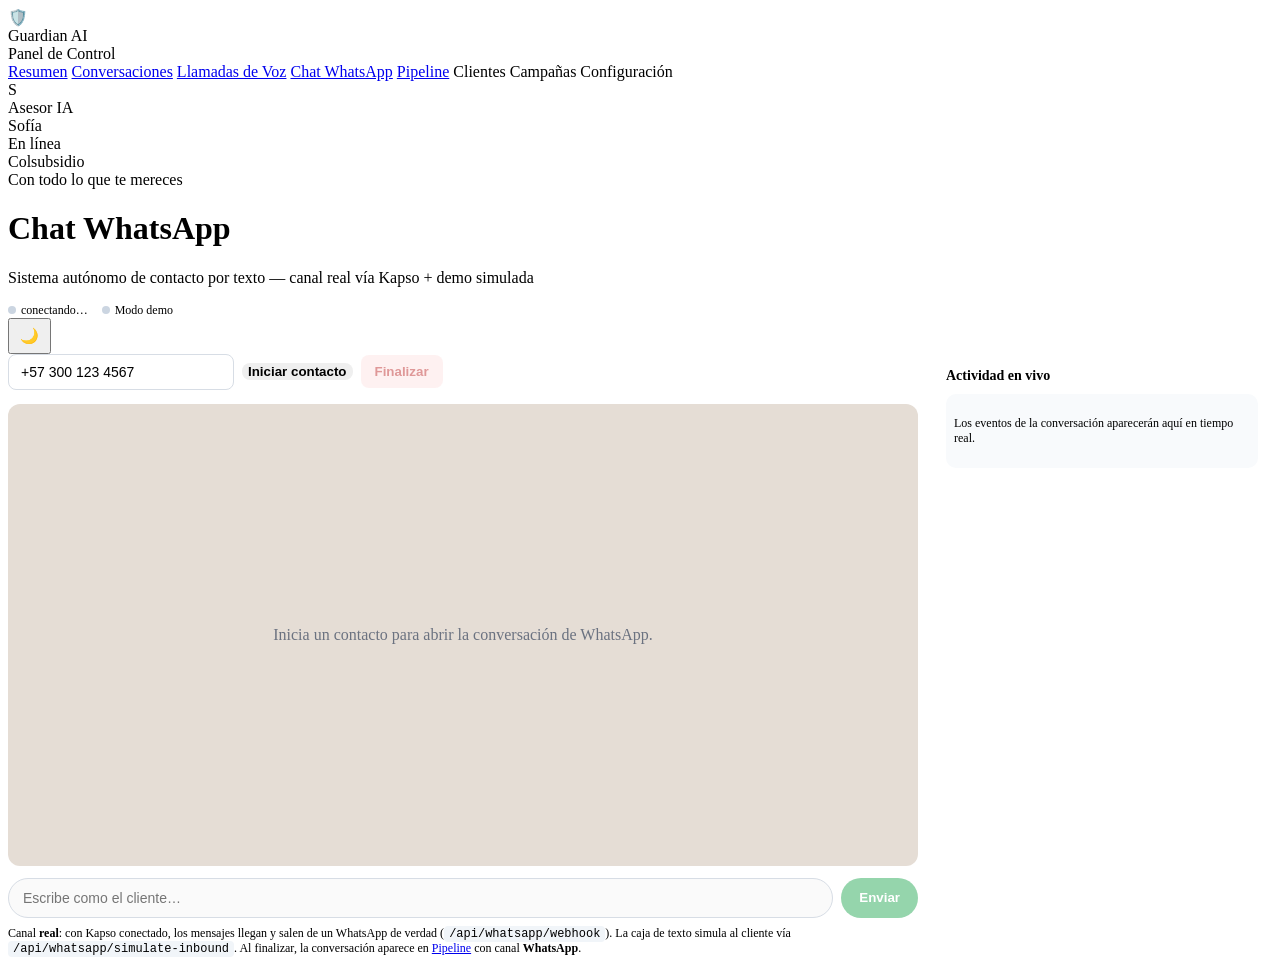
==== guardian-ai/frontend/chat.html @ 985dcc9f "feat(whatsapp): canal WhatsApp via Kapso alrededor de la Colsubsidio Protege API El canal WhatsApp p" ====
<!doctype html>
<html lang="es">
<head>
  <meta charset="utf-8" />
  <meta name="viewport" content="width=device-width, initial-scale=1" />
  <title>Guardian AI · Chat WhatsApp</title>
  <link rel="stylesheet" href="/pipeline.css" />
  <style>
    /* --- chat-specific (reusa el shell/sidebar de pipeline.css) --- */
    :root {
      --wa-thread: #e5ddd5; --wa-bubble-agent: #d9fdd3; --wa-bubble-user: #fff;
      --wa-txt: #111b21; --wa-who: #0f766e; --wa-time: #667781;
      --ev-bg: #f8fafc; --ev-line: #eef2f7;
    }
    body.dark {
      --bg: #0b1220; --card: #111c2e; --line: #22324a; --txt: #e2e8f0; --muted: #8b9bb4;
      --blue: #3b82f6; --blue-soft: #16283f;
      --wa-thread: #0b141a; --wa-bubble-agent: #005c4b; --wa-bubble-user: #1f2c34;
      --wa-txt: #e9edef; --wa-who: #53bdeb; --wa-time: #8696a0;
      --ev-bg: #0e1727; --ev-line: #1c2c42;
    }
    body.dark .sidebar { background: var(--card); }
    body.dark .nav-item { color: #a8b8cc; }
    body.dark .nav-item:hover { background: #18263c; }
    body.dark .nav-item.active { background: var(--blue-soft); color: var(--blue); }
    body.dark .chip, body.dark .btn-ghost { background: var(--card); color: #a8b8cc; }
    body.dark .cols-name { color: #7aa2f7; }
    body.dark input { background: #0e1727; color: var(--txt); border-color: var(--line) !important; }
    body.dark .wa-hint code { background: #18263c; }
    body.dark .btn-danger { background: #3f1d1d; color: #f87171; }

    .wa-grid { display: grid; grid-template-columns: minmax(0,1fr) 340px; gap: 14px; align-items: start; }
    @media (max-width: 980px) { .wa-grid { grid-template-columns: 1fr; } }

    .wa-setup { display: flex; gap: 8px; flex-wrap: wrap; align-items: center; margin-bottom: 14px; }
    .wa-setup input { padding: 9px 12px; border: 1px solid #d7dde5; border-radius: 8px; font-size: 14px; min-width: 200px; }
    .wa-status { font-size: 12px; color: var(--muted); display: flex; gap: 14px; align-items: center; }
    .wa-status .dot { display: inline-block; width: 8px; height: 8px; border-radius: 50%; background: #cbd5e1; margin-right: 5px; }
    .wa-status .dot.on { background: var(--green); }
    .wa-status .dot.pulse { animation: pulse 1.6s infinite; }
    @keyframes pulse { 0%,100% { box-shadow: 0 0 0 0 rgba(34,197,94,.5);} 50% { box-shadow: 0 0 0 6px rgba(34,197,94,0);} }

    .wa-thread {
      background: var(--wa-thread); border-radius: 12px; padding: 16px; min-height: 430px;
      max-height: 62vh; overflow-y: auto; display: flex; flex-direction: column; gap: 8px;
      transition: background .25s;
    }
    .wa-thread.empty { align-items: center; justify-content: center; color: #6b7280; }
    .bubble { max-width: 78%; padding: 8px 11px; border-radius: 10px; font-size: 14px; line-height: 1.35;
      box-shadow: 0 1px 1px rgba(0,0,0,.12); position: relative; white-space: pre-wrap; word-wrap: break-word;
      color: var(--wa-txt); animation: pop .18s ease-out; }
    @keyframes pop { from { transform: scale(.96); opacity: 0; } }
    .bubble .t { display: block; font-size: 10px; color: var(--wa-time); text-align: right; margin-top: 3px; }
    .bubble.agent { align-self: flex-end; background: var(--wa-bubble-agent); }
    .bubble.user  { align-self: flex-start; background: var(--wa-bubble-user); }
    .bubble .who { font-size: 10px; font-weight: 700; color: var(--wa-who); display: block; margin-bottom: 2px; }
    .bubble.user .who { color: var(--muted); }
    .bubble.typing { display: flex; gap: 4px; align-items: center; padding: 12px 14px; }
    .bubble.typing span { width: 7px; height: 7px; border-radius: 50%; background: var(--wa-time); animation: blink 1.2s infinite; }
    .bubble.typing span:nth-child(2) { animation-delay: .2s } .bubble.typing span:nth-child(3) { animation-delay: .4s }
    @keyframes blink { 0%,80%,100% { opacity: .25 } 40% { opacity: 1 } }

    .wa-compose { display: flex; gap: 8px; margin-top: 12px; }
    .wa-compose input { flex: 1; padding: 11px 14px; border: 1px solid #d7dde5; border-radius: 22px; font-size: 14px; }
    .wa-compose button, .wa-setup button { border: none; cursor: pointer; border-radius: 8px; font-weight: 600; }
    .wa-compose button { border-radius: 22px; padding: 0 18px; background: #16a34a; color: #fff; }
    .wa-compose button:disabled, .wa-setup button:disabled { opacity: .45; cursor: default; }
    .wa-hint { font-size: 12px; color: var(--muted); margin-top: 8px; }
    .wa-hint code { background: #f1f5f9; padding: 1px 5px; border-radius: 4px; }
    .btn-danger { background: #fee2e2; color: #b91c1c; padding: 9px 14px; }
    .btn-theme { font-size: 15px; padding: 7px 10px; }

    /* --- panel de eventos en vivo --- */
    .ev-card { background: var(--card); border: 1px solid var(--line); border-radius: 13px; padding: 14px; }
    .ev-head { display: flex; justify-content: space-between; align-items: center; margin-bottom: 10px; }
    .ev-title { font-size: 14px; font-weight: 600; }
    .ev-live { font-size: 10px; color: var(--green); font-weight: 700; letter-spacing: .06em; }
    .ev-live::before { content: "●"; margin-right: 4px; animation: blink 1.6s infinite; }
    .ev-feed { background: var(--ev-bg); border-radius: 10px; padding: 8px; max-height: 56vh; overflow-y: auto;
      display: flex; flex-direction: column; gap: 2px; font-size: 12px; transition: background .25s; }
    .ev-feed.empty { color: var(--muted); align-items: center; padding: 22px 8px; }
    .ev-item { display: flex; gap: 8px; padding: 6px 8px; border-radius: 8px; border-bottom: 1px solid var(--ev-line);
      animation: slidein .2s ease-out; align-items: baseline; }
    .ev-item:last-child { border-bottom: 0; }
    @keyframes slidein { from { transform: translateY(-6px); opacity: 0; } }
    .ev-icon { flex: 0 0 18px; text-align: center; }
    .ev-body { min-width: 0; }
    .ev-label { font-weight: 600; }
    .ev-detail { color: var(--muted); word-break: break-word; }
    .ev-time { margin-left: auto; color: var(--muted); font-size: 10px; flex: 0 0 auto; }
    .ev-c-green .ev-label { color: #16a34a; } .ev-c-blue .ev-label { color: var(--blue); }
    .ev-c-amber .ev-label { color: var(--amber); } .ev-c-purple .ev-label { color: var(--purple); }
    .ev-c-red .ev-label { color: var(--red); } .ev-c-muted .ev-label { color: var(--muted); font-weight: 500; }
  </style>
</head>
<body>
<div class="shell">
  <aside class="sidebar">
    <div class="brand">
      <div class="brand-mark">🛡️</div>
      <div>
        <div class="brand-name">Guardian AI</div>
        <div class="brand-sub">Panel de Control</div>
      </div>
    </div>
    <nav class="nav">
      <a class="nav-item" href="/">Resumen</a>
      <a class="nav-item" href="/">Conversaciones</a>
      <a class="nav-item" href="/">Llamadas de Voz</a>
      <a class="nav-item active" href="/chat">Chat WhatsApp</a>
      <a class="nav-item" href="/pipeline">Pipeline</a>
      <a class="nav-item" data-soon>Clientes</a>
      <a class="nav-item" data-soon>Campañas</a>
      <a class="nav-item" data-soon>Configuración</a>
    </nav>
    <div class="advisor">
      <div class="advisor-avatar">S</div>
      <div>
        <div class="advisor-role">Asesor IA</div>
        <div class="advisor-name">Sofía</div>
        <div class="advisor-status"><span class="dot-on"></span> En línea</div>
      </div>
    </div>
    <div class="cols-logo">
      <div class="cols-mark"></div>
      <div>
        <div class="cols-name">Colsubsidio</div>
        <div class="cols-tag">Con todo lo que te mereces</div>
      </div>
    </div>
  </aside>

  <main class="main">
    <header class="page-head">
      <div>
        <h1>Chat WhatsApp</h1>
        <p class="sub">Sistema autónomo de contacto por texto — canal real vía Kapso + demo simulada</p>
      </div>
      <div class="head-actions">
        <span class="wa-status">
          <span><span class="dot" id="wsDot"></span><span id="wsState">conectando…</span></span>
          <span><span class="dot" id="waDot"></span><span id="waMode">Modo demo</span></span>
        </span>
        <button class="btn-ghost btn-theme" id="themeToggle" title="Cambiar tema">🌙</button>
      </div>
    </header>

    <section class="wa-grid">
      <div class="card" style="margin-bottom:0">
        <div class="wa-setup">
          <input id="waPhone" type="tel" value="+57 300 123 4567" placeholder="Teléfono del cliente (E.164)" />
          <button class="btn-primary" id="waStart">Iniciar contacto</button>
          <button class="btn-danger" id="waEnd" disabled>Finalizar</button>
        </div>

        <div class="wa-thread empty" id="waThread">
          Inicia un contacto para abrir la conversación de WhatsApp.
        </div>

        <div class="wa-compose">
          <input id="waMsg" type="text" placeholder="Escribe como el cliente…" disabled />
          <button id="waSend" disabled>Enviar</button>
        </div>

        <p class="wa-hint">
          Canal <strong>real</strong>: con Kapso conectado, los mensajes llegan y salen de un WhatsApp de verdad
          (<code>/api/whatsapp/webhook</code>). La caja de texto simula al cliente vía
          <code>/api/whatsapp/simulate-inbound</code>. Al finalizar, la conversación aparece en
          <a href="/pipeline">Pipeline</a> con canal <strong>WhatsApp</strong>.
        </p>
      </div>

      <aside class="ev-card">
        <div class="ev-head">
          <span class="ev-title">Actividad en vivo</span>
          <span class="ev-live" id="evLive" style="display:none">EN VIVO</span>
        </div>
        <div class="ev-feed empty" id="evFeed">Los eventos de la conversación aparecerán aquí en tiempo real.</div>
      </aside>
    </section>
  </main>
</div>
<script src="/chat.js"></script>
</body>
</html>
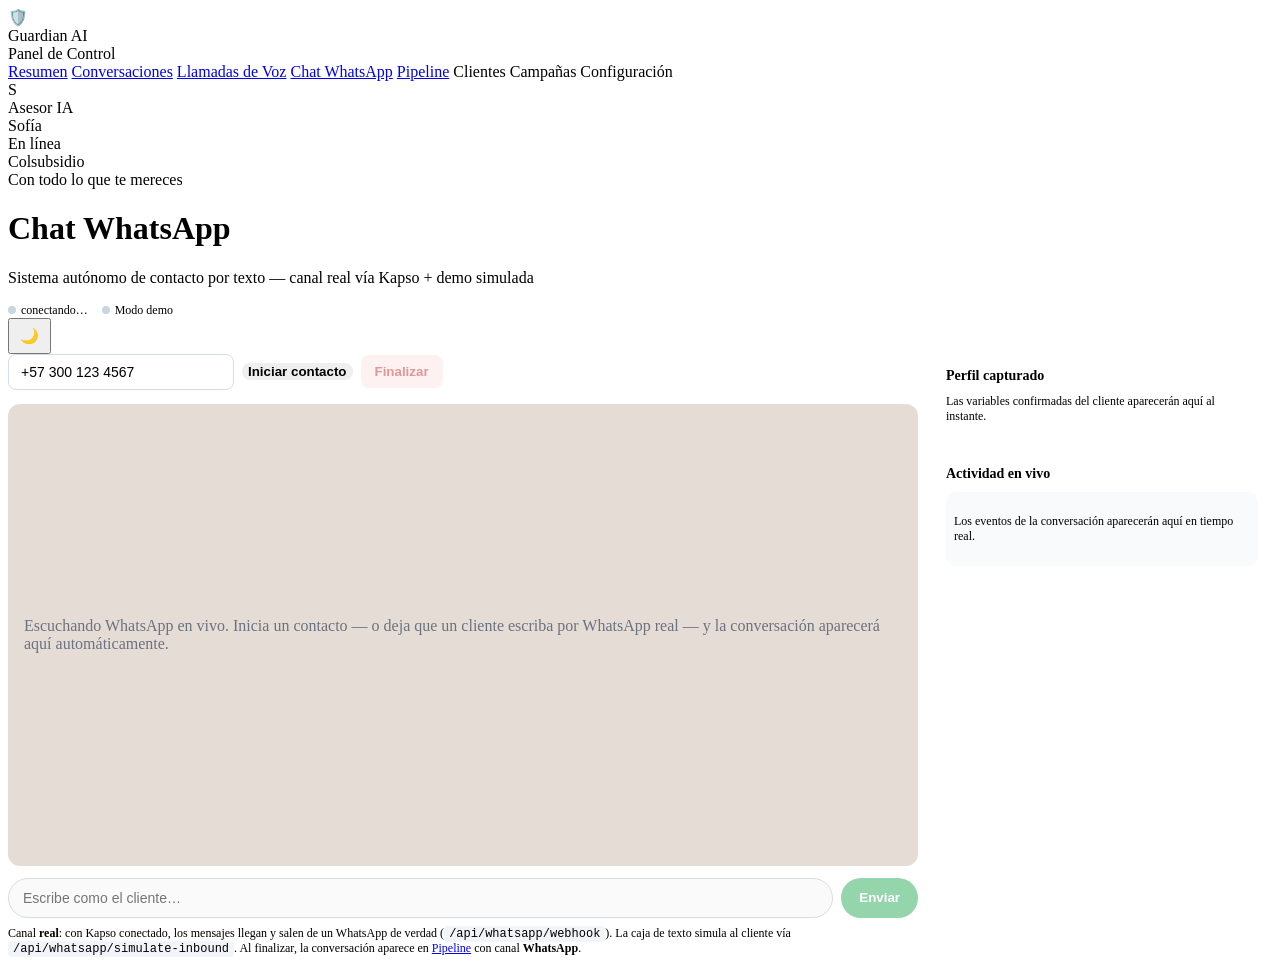
==== commit 21b5fe25: "feat(guardian): Guardian Conversation Engine — lead WhatsApp a Lead Ready for Advisor (spec retrieva" ====
--- a/guardian-ai/frontend/chat.html
+++ b/guardian-ai/frontend/chat.html
@@ -70,6 +70,30 @@
     .btn-danger { background: #fee2e2; color: #b91c1c; padding: 9px 14px; }
     .btn-theme { font-size: 15px; padding: 7px 10px; }
 
+    /* --- stepper de estados del lead (Guardian) --- */
+    .lead-steps { display: flex; gap: 4px; flex-wrap: wrap; margin: 0 0 10px; }
+    .lead-step { font-size: 10px; font-weight: 700; letter-spacing: .03em; padding: 4px 9px;
+      border-radius: 999px; background: var(--ev-bg); color: var(--muted); border: 1px solid var(--ev-line);
+      transition: all .25s; }
+    .lead-step.done { background: #dcfce7; color: #15803d; border-color: #bbf7d0; }
+    .lead-step.now { background: #dbeafe; color: #1d4ed8; border-color: #bfdbfe; animation: pulse 1.6s infinite; }
+    body.dark .lead-step.done { background: #14351f; color: #4ade80; border-color: #1d4a2c; }
+    body.dark .lead-step.now { background: #16283f; color: #60a5fa; border-color: #1e3a5f; }
+
+    /* --- perfil capturado en vivo --- */
+    .profile-card { background: var(--card); border: 1px solid var(--line); border-radius: 13px; padding: 14px; margin-bottom: 14px; }
+    .profile-rows { display: flex; flex-direction: column; gap: 4px; font-size: 12px; }
+    .profile-rows.empty { color: var(--muted); }
+    .profile-row { display: flex; justify-content: space-between; gap: 8px; padding: 4px 6px;
+      border-radius: 6px; background: var(--ev-bg); animation: slidein .25s ease-out; }
+    .profile-row .k { color: var(--muted); }
+    .profile-row .v { font-weight: 600; word-break: break-word; text-align: right; }
+
+    /* --- tarjeta lead listo --- */
+    .lead-ready { background: linear-gradient(135deg,#16a34a,#15803d); color: #fff; border-radius: 12px;
+      padding: 14px 16px; margin-top: 10px; animation: pop .3s ease-out; font-size: 13px; }
+    .lead-ready b { display: block; font-size: 14px; margin-bottom: 4px; }
+
     /* --- panel de eventos en vivo --- */
     .ev-card { background: var(--card); border: 1px solid var(--line); border-radius: 13px; padding: 14px; }
     .ev-head { display: flex; justify-content: space-between; align-items: center; margin-bottom: 10px; }
@@ -153,8 +177,17 @@
           <button class="btn-danger" id="waEnd" disabled>Finalizar</button>
         </div>
 
+        <div class="lead-steps" id="leadSteps" style="display:none">
+          <span class="lead-step" data-st="AFFILIATION_CHECK">Identificación</span>
+          <span class="lead-step" data-st="PROFILE_DISCOVERY">Perfilamiento</span>
+          <span class="lead-step" data-st="FINANCIAL_QUALIFICATION">Calificación</span>
+          <span class="lead-step" data-st="PROJECT_MATCHING">Recomendación</span>
+          <span class="lead-step" data-st="READY_FOR_ADVISOR">Lead listo</span>
+          <span class="lead-step" data-st="NURTURING">Nutrición</span>
+        </div>
+
         <div class="wa-thread empty" id="waThread">
-          Inicia un contacto para abrir la conversación de WhatsApp.
+          Escuchando WhatsApp en vivo. Inicia un contacto — o deja que un cliente escriba por WhatsApp real — y la conversación aparecerá aquí automáticamente.
         </div>
 
         <div class="wa-compose">
@@ -170,12 +203,20 @@
         </p>
       </div>
 
-      <aside class="ev-card">
-        <div class="ev-head">
-          <span class="ev-title">Actividad en vivo</span>
-          <span class="ev-live" id="evLive" style="display:none">EN VIVO</span>
-        </div>
-        <div class="ev-feed empty" id="evFeed">Los eventos de la conversación aparecerán aquí en tiempo real.</div>
+      <aside>
+        <div class="profile-card">
+          <div class="ev-head">
+            <span class="ev-title">Perfil capturado</span>
+          </div>
+          <div class="profile-rows empty" id="profileRows">Las variables confirmadas del cliente aparecerán aquí al instante.</div>
+        </div>
+        <div class="ev-card">
+          <div class="ev-head">
+            <span class="ev-title">Actividad en vivo</span>
+            <span class="ev-live" id="evLive" style="display:none">EN VIVO</span>
+          </div>
+          <div class="ev-feed empty" id="evFeed">Los eventos de la conversación aparecerán aquí en tiempo real.</div>
+        </div>
       </aside>
     </section>
   </main>
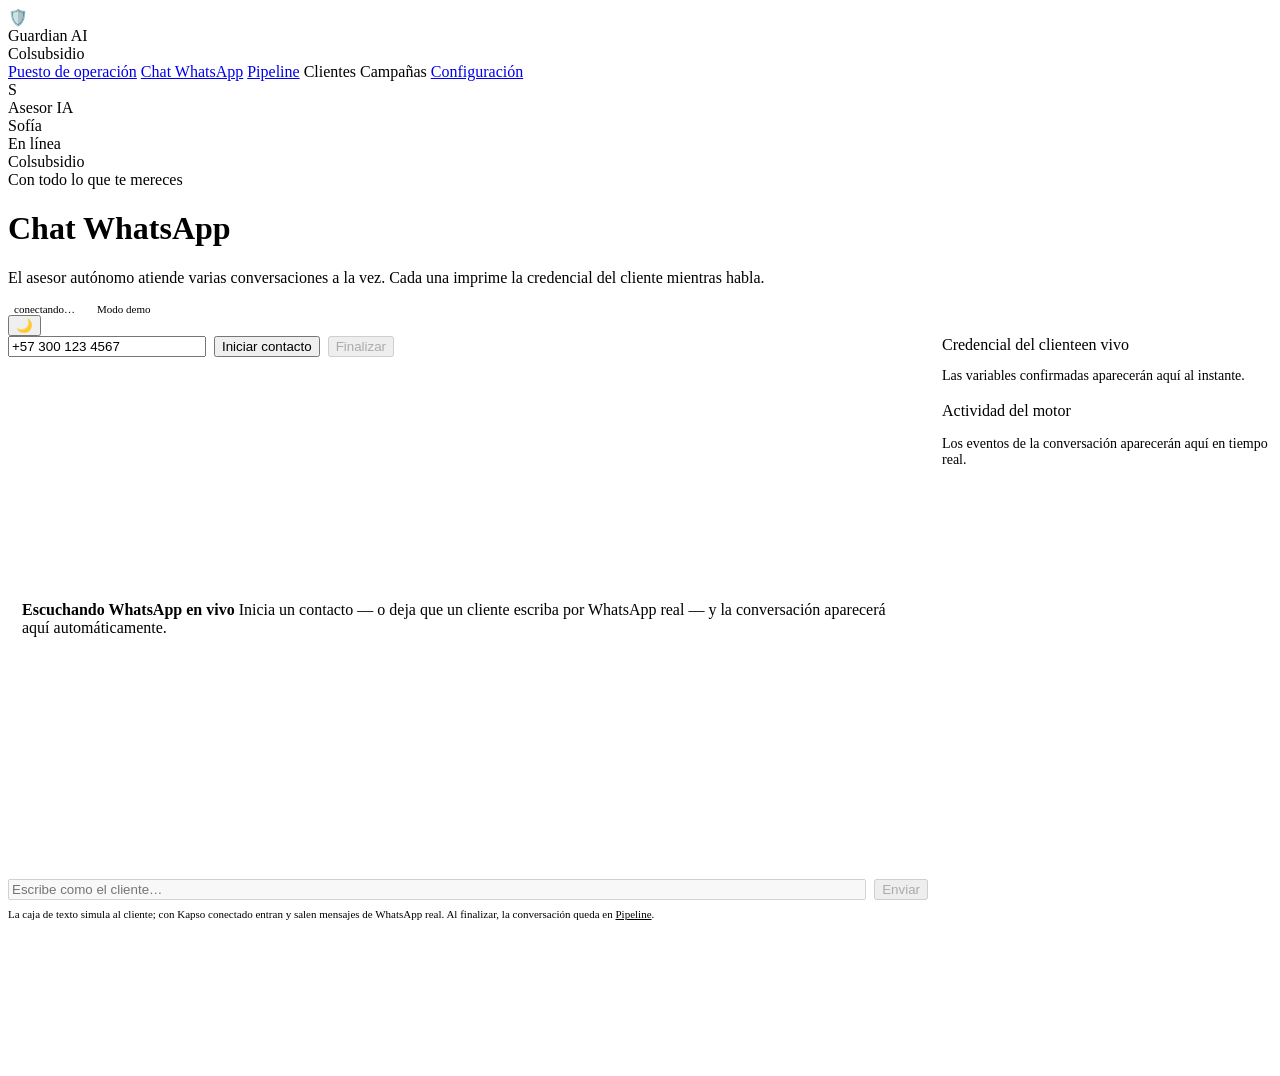
==== commit a014e999: "Add Secura CLI + sync guardian-ai to current state (Studio, Playground, real Protege API) - New: cli" ====
--- a/guardian-ai/frontend/chat.html
+++ b/guardian-ai/frontend/chat.html
@@ -4,117 +4,110 @@
   <meta charset="utf-8" />
   <meta name="viewport" content="width=device-width, initial-scale=1" />
   <title>Guardian AI · Chat WhatsApp</title>
-  <link rel="stylesheet" href="/pipeline.css" />
+  <link rel="preconnect" href="https://fonts.googleapis.com" />
+  <link rel="preconnect" href="https://fonts.gstatic.com" crossorigin />
+  <link href="https://fonts.googleapis.com/css2?family=Poppins:wght@400;500;600&display=swap" rel="stylesheet" />
+  <link rel="stylesheet" href="/guardian.css" />
   <style>
-    /* --- chat-specific (reusa el shell/sidebar de pipeline.css) --- */
-    :root {
-      --wa-thread: #e5ddd5; --wa-bubble-agent: #d9fdd3; --wa-bubble-user: #fff;
-      --wa-txt: #111b21; --wa-who: #0f766e; --wa-time: #667781;
-      --ev-bg: #f8fafc; --ev-line: #eef2f7;
+    /* La vista cabe en una pantalla: el scroll vive DENTRO del hilo y del feed,
+   nunca en la página. En pantallas cortas o estrechas vuelve al flujo normal. */
+    .wa-grid { display: grid; grid-template-columns: minmax(0,1fr) 330px; gap: 14px; align-items: stretch; }
+    @media (min-width: 1041px) and (min-height: 620px) {
+      .wa-grid { height: calc(100vh - 168px); min-height: 460px; }
+      .wa-grid > .cred { display: flex; flex-direction: column; min-height: 0; }
+      .wa-grid > aside { display: grid; grid-template-rows: auto minmax(0, 1fr); gap: 14px; min-height: 0; }
+      .wa-grid > aside > .cred:last-child { display: flex; flex-direction: column; min-height: 0; }
+      .wa-thread { flex: 1 1 auto; min-height: 0; max-height: none; }
+      .ev-feed { flex: 1 1 auto; min-height: 0; max-height: none; }
+      .profile-rows { max-height: 30vh; overflow-y: auto; }
     }
-    body.dark {
-      --bg: #0b1220; --card: #111c2e; --line: #22324a; --txt: #e2e8f0; --muted: #8b9bb4;
-      --blue: #3b82f6; --blue-soft: #16283f;
-      --wa-thread: #0b141a; --wa-bubble-agent: #005c4b; --wa-bubble-user: #1f2c34;
-      --wa-txt: #e9edef; --wa-who: #53bdeb; --wa-time: #8696a0;
-      --ev-bg: #0e1727; --ev-line: #1c2c42;
-    }
-    body.dark .sidebar { background: var(--card); }
-    body.dark .nav-item { color: #a8b8cc; }
-    body.dark .nav-item:hover { background: #18263c; }
-    body.dark .nav-item.active { background: var(--blue-soft); color: var(--blue); }
-    body.dark .chip, body.dark .btn-ghost { background: var(--card); color: #a8b8cc; }
-    body.dark .cols-name { color: #7aa2f7; }
-    body.dark input { background: #0e1727; color: var(--txt); border-color: var(--line) !important; }
-    body.dark .wa-hint code { background: #18263c; }
-    body.dark .btn-danger { background: #3f1d1d; color: #f87171; }
-
-    .wa-grid { display: grid; grid-template-columns: minmax(0,1fr) 340px; gap: 14px; align-items: start; }
-    @media (max-width: 980px) { .wa-grid { grid-template-columns: 1fr; } }
-
-    .wa-setup { display: flex; gap: 8px; flex-wrap: wrap; align-items: center; margin-bottom: 14px; }
-    .wa-setup input { padding: 9px 12px; border: 1px solid #d7dde5; border-radius: 8px; font-size: 14px; min-width: 200px; }
-    .wa-status { font-size: 12px; color: var(--muted); display: flex; gap: 14px; align-items: center; }
-    .wa-status .dot { display: inline-block; width: 8px; height: 8px; border-radius: 50%; background: #cbd5e1; margin-right: 5px; }
-    .wa-status .dot.on { background: var(--green); }
-    .wa-status .dot.pulse { animation: pulse 1.6s infinite; }
-    @keyframes pulse { 0%,100% { box-shadow: 0 0 0 0 rgba(34,197,94,.5);} 50% { box-shadow: 0 0 0 6px rgba(34,197,94,0);} }
-
-    .wa-thread {
-      background: var(--wa-thread); border-radius: 12px; padding: 16px; min-height: 430px;
-      max-height: 62vh; overflow-y: auto; display: flex; flex-direction: column; gap: 8px;
-      transition: background .25s;
-    }
-    .wa-thread.empty { align-items: center; justify-content: center; color: #6b7280; }
-    .bubble { max-width: 78%; padding: 8px 11px; border-radius: 10px; font-size: 14px; line-height: 1.35;
-      box-shadow: 0 1px 1px rgba(0,0,0,.12); position: relative; white-space: pre-wrap; word-wrap: break-word;
-      color: var(--wa-txt); animation: pop .18s ease-out; }
-    @keyframes pop { from { transform: scale(.96); opacity: 0; } }
-    .bubble .t { display: block; font-size: 10px; color: var(--wa-time); text-align: right; margin-top: 3px; }
-    .bubble.agent { align-self: flex-end; background: var(--wa-bubble-agent); }
-    .bubble.user  { align-self: flex-start; background: var(--wa-bubble-user); }
-    .bubble .who { font-size: 10px; font-weight: 700; color: var(--wa-who); display: block; margin-bottom: 2px; }
-    .bubble.user .who { color: var(--muted); }
-    .bubble.typing { display: flex; gap: 4px; align-items: center; padding: 12px 14px; }
-    .bubble.typing span { width: 7px; height: 7px; border-radius: 50%; background: var(--wa-time); animation: blink 1.2s infinite; }
+    @media (max-width: 1040px) { .wa-grid { grid-template-columns: 1fr; } }
+
+    /* barra de contacto */
+    .wa-setup { display: flex; gap: 8px; flex-wrap: wrap; align-items: center; margin-bottom: 14px; flex: 0 0 auto; }
+    .wa-setup input { min-width: 190px; }
+    .wa-status { display: flex; gap: 16px; align-items: center; font-size: 11px; color: var(--ink-soft); }
+    .wa-status > span { display: inline-flex; align-items: center; gap: 6px; }
+
+    /* pestañas: una credencial abierta por cliente */
+    .conv-tabs { display: flex; gap: 6px; flex-wrap: wrap; margin-bottom: 12px; flex: 0 0 auto; }
+    .conv-tab { position: relative; border: 1px solid var(--rule); background: var(--card); color: var(--ink-2);
+      border-radius: var(--r-sm); padding: 6px 12px; cursor: pointer; text-align: left; font-family: inherit;
+      border-top: 3px solid var(--rule); transition: border-color .18s ease-out, background .18s ease-out; }
+    .conv-tab:hover { border-color: var(--ink-soft); border-top-color: var(--ink-soft); }
+    .conv-tab.active { background: var(--brand-wash); border-color: var(--brand); border-top-color: var(--brand); }
+    .conv-tab:focus-visible { outline: none; box-shadow: var(--ring); }
+    .ct-phone { display: block; font-size: 11px; font-weight: 600; font-family: var(--mono); }
+    .ct-meta { display: block; font-size: 11px; font-weight: 600; letter-spacing: .08em; text-transform: uppercase; color: var(--ink-soft); }
+    .ct-badge { position: absolute; top: -7px; right: -7px; min-width: 18px; height: 18px; padding: 0 5px;
+      border-radius: 999px; background: var(--attention); color: #6b5500; border: 1px solid #8a6d00;
+      font-size: 11px; font-weight: 600; display: flex; align-items: center; justify-content: center; }
+
+    /* troquel de etapas (lead-step usa la mecánica .perf-step del sistema) */
+    .lead-steps { display: flex; align-items: center; gap: 8px; flex-wrap: wrap; margin-bottom: 12px; flex: 0 0 auto;
+      padding: 9px 12px; border: 1px dashed var(--rule); border-radius: var(--r-sm); background: var(--paper-2); }
+
+    /* hilo de conversación */
+    .wa-thread { padding: 14px; min-height: 240px; max-height: 52vh; display: flex; flex-direction: column; gap: 8px;
+      border: 1px solid var(--rule-soft); border-radius: var(--r-sm); background: var(--paper-2); }
+    .wa-thread.empty { align-items: center; justify-content: center; }
+    .bubble { max-width: 78%; padding: 9px 12px; border-radius: 10px; font-size: 14px; line-height: 1.45;
+      white-space: pre-wrap; word-wrap: break-word; border: 1px solid var(--rule-soft); background: var(--card);
+      animation: pop .16s ease-out; }
+    @keyframes pop { from { transform: translateY(3px); opacity: 0; } }
+    .bubble .who { display: block; font-size: 11px; font-weight: 600; letter-spacing: .09em;
+      text-transform: uppercase; color: var(--ink-soft); margin-bottom: 3px; }
+    .bubble .t { display: block; font-size: 11px; color: var(--ink-soft); text-align: right; margin-top: 4px;
+      font-family: var(--mono); }
+    .bubble.user { align-self: flex-start; }
+    .bubble.agent { align-self: flex-end; background: var(--brand-wash); border-color: rgba(0,103,177,.22); }
+    .bubble.typing { display: flex; gap: 4px; align-items: center; padding: 12px 14px; align-self: flex-end; }
+    .bubble.typing span { width: 6px; height: 6px; border-radius: 50%; background: var(--ink-soft); animation: blink 1.2s infinite; }
     .bubble.typing span:nth-child(2) { animation-delay: .2s } .bubble.typing span:nth-child(3) { animation-delay: .4s }
     @keyframes blink { 0%,80%,100% { opacity: .25 } 40% { opacity: 1 } }
 
-    .wa-compose { display: flex; gap: 8px; margin-top: 12px; }
-    .wa-compose input { flex: 1; padding: 11px 14px; border: 1px solid #d7dde5; border-radius: 22px; font-size: 14px; }
-    .wa-compose button, .wa-setup button { border: none; cursor: pointer; border-radius: 8px; font-weight: 600; }
-    .wa-compose button { border-radius: 22px; padding: 0 18px; background: #16a34a; color: #fff; }
-    .wa-compose button:disabled, .wa-setup button:disabled { opacity: .45; cursor: default; }
-    .wa-hint { font-size: 12px; color: var(--muted); margin-top: 8px; }
-    .wa-hint code { background: #f1f5f9; padding: 1px 5px; border-radius: 4px; }
-    .btn-danger { background: #fee2e2; color: #b91c1c; padding: 9px 14px; }
-    .btn-theme { font-size: 15px; padding: 7px 10px; }
-
-    /* --- stepper de estados del lead (Guardian) --- */
-    .lead-steps { display: flex; gap: 4px; flex-wrap: wrap; margin: 0 0 10px; }
-    .lead-step { font-size: 10px; font-weight: 700; letter-spacing: .03em; padding: 4px 9px;
-      border-radius: 999px; background: var(--ev-bg); color: var(--muted); border: 1px solid var(--ev-line);
-      transition: all .25s; }
-    .lead-step.done { background: #dcfce7; color: #15803d; border-color: #bbf7d0; }
-    .lead-step.now { background: #dbeafe; color: #1d4ed8; border-color: #bfdbfe; animation: pulse 1.6s infinite; }
-    body.dark .lead-step.done { background: #14351f; color: #4ade80; border-color: #1d4a2c; }
-    body.dark .lead-step.now { background: #16283f; color: #60a5fa; border-color: #1e3a5f; }
-
-    /* --- perfil capturado en vivo --- */
-    .profile-card { background: var(--card); border: 1px solid var(--line); border-radius: 13px; padding: 14px; margin-bottom: 14px; }
-    .profile-rows { display: flex; flex-direction: column; gap: 4px; font-size: 12px; }
-    .profile-rows.empty { color: var(--muted); }
-    .profile-row { display: flex; justify-content: space-between; gap: 8px; padding: 4px 6px;
-      border-radius: 6px; background: var(--ev-bg); animation: slidein .25s ease-out; }
-    .profile-row .k { color: var(--muted); }
-    .profile-row .v { font-weight: 600; word-break: break-word; text-align: right; }
-
-    /* --- tarjeta lead listo --- */
-    .lead-ready { background: linear-gradient(135deg,#16a34a,#15803d); color: #fff; border-radius: 12px;
-      padding: 14px 16px; margin-top: 10px; animation: pop .3s ease-out; font-size: 13px; }
-    .lead-ready b { display: block; font-size: 14px; margin-bottom: 4px; }
-
-    /* --- panel de eventos en vivo --- */
-    .ev-card { background: var(--card); border: 1px solid var(--line); border-radius: 13px; padding: 14px; }
-    .ev-head { display: flex; justify-content: space-between; align-items: center; margin-bottom: 10px; }
-    .ev-title { font-size: 14px; font-weight: 600; }
-    .ev-live { font-size: 10px; color: var(--green); font-weight: 700; letter-spacing: .06em; }
-    .ev-live::before { content: "●"; margin-right: 4px; animation: blink 1.6s infinite; }
-    .ev-feed { background: var(--ev-bg); border-radius: 10px; padding: 8px; max-height: 56vh; overflow-y: auto;
-      display: flex; flex-direction: column; gap: 2px; font-size: 12px; transition: background .25s; }
-    .ev-feed.empty { color: var(--muted); align-items: center; padding: 22px 8px; }
-    .ev-item { display: flex; gap: 8px; padding: 6px 8px; border-radius: 8px; border-bottom: 1px solid var(--ev-line);
-      animation: slidein .2s ease-out; align-items: baseline; }
+    .wa-compose { display: flex; gap: 8px; margin-top: 12px; flex: 0 0 auto; }
+    .wa-compose input { flex: 1; }
+    .wa-hint { font-size: 11px; color: var(--ink-soft); margin: 8px 0 0; flex: 0 0 auto; }
+    .wa-hint code { font-family: var(--mono); font-size: 11px; background: var(--paper-2);
+      border: 1px solid var(--rule-soft); padding: 1px 5px; border-radius: 4px; }
+    .wa-hint a { color: var(--brand-deep); }
+
+    /* lead listo: el sello final sobre la credencial */
+    .lead-ready { align-self: stretch; margin-top: 6px; padding: 13px 15px; border-radius: var(--r-sm);
+      background: var(--card); border: 2px solid var(--seal-ok); color: var(--ink);
+      font-size: 14px; line-height: 1.5; animation: pop .2s ease-out; }
+    .lead-ready b { display: flex; align-items: center; gap: 7px; font-size: 14px; margin-bottom: 5px; color: var(--seal-ok);
+      font-weight: 600; letter-spacing: .02em; }
+
+    /* credencial en construcción (perfil capturado) */
+    .profile-rows { display: flex; flex-direction: column; }
+    .profile-rows.empty { color: var(--ink-soft); font-size: 14px; padding: 4px 0; }
+    .profile-row { display: flex; align-items: baseline; gap: 8px; padding: 6px 0;
+      border-bottom: 1px dotted var(--rule); animation: print-in .22s cubic-bezier(.2,.8,.3,1) both; }
+    .profile-row:last-child { border-bottom: 0; }
+    .profile-row .k { font-size: 11px; font-weight: 600; letter-spacing: .09em; text-transform: uppercase; color: var(--ink-soft); }
+    .profile-row .v { margin-left: auto; font-size: 14px; font-weight: 600; text-align: right; word-break: break-word; }
+
+    /* actividad del motor */
+    .ev-feed { max-height: 52vh; display: flex; flex-direction: column; gap: 1px; font-size: 14px; }
+    .ev-feed.empty { color: var(--ink-soft); padding: 6px 0; }
+    .ev-item { display: flex; gap: 8px; padding: 6px 4px; align-items: baseline;
+      border-bottom: 1px dotted var(--rule-soft); animation: slidein .18s ease-out; }
     .ev-item:last-child { border-bottom: 0; }
-    @keyframes slidein { from { transform: translateY(-6px); opacity: 0; } }
-    .ev-icon { flex: 0 0 18px; text-align: center; }
+    @keyframes slidein { from { transform: translateY(-4px); opacity: 0; } }
+    .ev-icon { flex: 0 0 16px; text-align: center; font-size: 11px; }
     .ev-body { min-width: 0; }
-    .ev-label { font-weight: 600; }
-    .ev-detail { color: var(--muted); word-break: break-word; }
-    .ev-time { margin-left: auto; color: var(--muted); font-size: 10px; flex: 0 0 auto; }
-    .ev-c-green .ev-label { color: #16a34a; } .ev-c-blue .ev-label { color: var(--blue); }
-    .ev-c-amber .ev-label { color: var(--amber); } .ev-c-purple .ev-label { color: var(--purple); }
-    .ev-c-red .ev-label { color: var(--red); } .ev-c-muted .ev-label { color: var(--muted); font-weight: 500; }
+    .ev-label { font-size: 14px; font-weight: 600; }
+    .ev-detail { color: var(--ink-soft); font-size: 11px; word-break: break-word; }
+    .ev-time { margin-left: auto; color: var(--ink-soft); font-size: 11px; font-family: var(--mono); flex: 0 0 auto; }
+    .ev-c-green .ev-label { color: var(--seal-ok); }
+    .ev-c-blue .ev-label { color: var(--brand-deep); }
+    .ev-c-amber .ev-label { color: #8a6d00; }
+    .ev-c-purple .ev-label { color: var(--brand-deep); }
+    .ev-c-red .ev-label { color: var(--alert); }
+    .ev-c-muted .ev-label { color: var(--ink-soft); font-weight: 500; }
+    .ev-live { font-size: 11px; font-weight: 600; letter-spacing: .09em; color: var(--seal-ok); display: inline-flex; align-items: center; gap: 5px; }
   </style>
 </head>
 <body>
@@ -124,18 +117,16 @@
       <div class="brand-mark">🛡️</div>
       <div>
         <div class="brand-name">Guardian AI</div>
-        <div class="brand-sub">Panel de Control</div>
+        <div class="brand-sub">Colsubsidio</div>
       </div>
     </div>
     <nav class="nav">
-      <a class="nav-item" href="/">Resumen</a>
-      <a class="nav-item" href="/">Conversaciones</a>
-      <a class="nav-item" href="/">Llamadas de Voz</a>
+      <a class="nav-item" href="/">Puesto de operación</a>
       <a class="nav-item active" href="/chat">Chat WhatsApp</a>
       <a class="nav-item" href="/pipeline">Pipeline</a>
       <a class="nav-item" data-soon>Clientes</a>
       <a class="nav-item" data-soon>Campañas</a>
-      <a class="nav-item" data-soon>Configuración</a>
+      <a class="nav-item" href="/studio">Configuración</a>
     </nav>
     <div class="advisor">
       <div class="advisor-avatar">S</div>
@@ -146,7 +137,6 @@
       </div>
     </div>
     <div class="cols-logo">
-      <div class="cols-mark"></div>
       <div>
         <div class="cols-name">Colsubsidio</div>
         <div class="cols-tag">Con todo lo que te mereces</div>
@@ -158,69 +148,77 @@
     <header class="page-head">
       <div>
         <h1>Chat WhatsApp</h1>
-        <p class="sub">Sistema autónomo de contacto por texto — canal real vía Kapso + demo simulada</p>
+        <p class="sub">El asesor autónomo atiende varias conversaciones a la vez. Cada una imprime la credencial del cliente mientras habla.</p>
       </div>
       <div class="head-actions">
         <span class="wa-status">
-          <span><span class="dot" id="wsDot"></span><span id="wsState">conectando…</span></span>
-          <span><span class="dot" id="waDot"></span><span id="waMode">Modo demo</span></span>
+          <span><span class="live-dot" id="wsDot"></span><span id="wsState">conectando…</span></span>
+          <span><span class="live-dot" id="waDot"></span><span id="waMode">Modo demo</span></span>
         </span>
-        <button class="btn-ghost btn-theme" id="themeToggle" title="Cambiar tema">🌙</button>
+        <button class="btn-ghost" id="themeToggle" title="Cambiar tema" aria-label="Cambiar tema">🌙</button>
       </div>
     </header>
 
     <section class="wa-grid">
-      <div class="card" style="margin-bottom:0">
+      <div class="cred">
         <div class="wa-setup">
-          <input id="waPhone" type="tel" value="+57 300 123 4567" placeholder="Teléfono del cliente (E.164)" />
+          <input id="waPhone" type="tel" value="+57 300 123 4567" placeholder="Teléfono del cliente (E.164)" aria-label="Teléfono del cliente" />
           <button class="btn-primary" id="waStart">Iniciar contacto</button>
           <button class="btn-danger" id="waEnd" disabled>Finalizar</button>
         </div>
 
+        <div class="conv-tabs" id="convTabs" style="display:none"></div>
+
         <div class="lead-steps" id="leadSteps" style="display:none">
-          <span class="lead-step" data-st="AFFILIATION_CHECK">Identificación</span>
-          <span class="lead-step" data-st="PROFILE_DISCOVERY">Perfilamiento</span>
-          <span class="lead-step" data-st="FINANCIAL_QUALIFICATION">Calificación</span>
-          <span class="lead-step" data-st="PROJECT_MATCHING">Recomendación</span>
-          <span class="lead-step" data-st="READY_FOR_ADVISOR">Lead listo</span>
-          <span class="lead-step" data-st="NURTURING">Nutrición</span>
-        </div>
-
-        <div class="wa-thread empty" id="waThread">
-          Escuchando WhatsApp en vivo. Inicia un contacto — o deja que un cliente escriba por WhatsApp real — y la conversación aparecerá aquí automáticamente.
+          <span class="lead-step perf-step" data-st="AFFILIATION_CHECK">Identificación</span>
+          <span class="perf-sep"></span>
+          <span class="lead-step perf-step" data-st="PROFILE_DISCOVERY">Perfilamiento</span>
+          <span class="perf-sep"></span>
+          <span class="lead-step perf-step" data-st="FINANCIAL_QUALIFICATION">Calificación</span>
+          <span class="perf-sep"></span>
+          <span class="lead-step perf-step" data-st="PROJECT_MATCHING">Recomendación</span>
+          <span class="perf-sep"></span>
+          <span class="lead-step perf-step" data-st="CLOSING">Cierre</span>
+          <span class="perf-sep"></span>
+          <span class="lead-step perf-step" data-st="COMPLETED">Asegurado</span>
+          <span class="perf-sep"></span>
+          <span class="lead-step perf-step" data-st="READY_FOR_ADVISOR">Asesor</span>
+          <span class="perf-sep"></span>
+          <span class="lead-step perf-step" data-st="NURTURING">Nutrición</span>
+        </div>
+
+        <div class="wa-thread empty scroll-y" id="waThread">
+          <div class="empty-state">
+            <strong>Escuchando WhatsApp en vivo</strong>
+            <span>Inicia un contacto — o deja que un cliente escriba por WhatsApp real — y la conversación aparecerá aquí automáticamente.</span>
+          </div>
         </div>
 
         <div class="wa-compose">
-          <input id="waMsg" type="text" placeholder="Escribe como el cliente…" disabled />
-          <button id="waSend" disabled>Enviar</button>
+          <input id="waMsg" type="text" placeholder="Escribe como el cliente…" aria-label="Mensaje del cliente" disabled />
+          <button id="waSend" class="btn-primary" disabled>Enviar</button>
         </div>
 
         <p class="wa-hint">
-          Canal <strong>real</strong>: con Kapso conectado, los mensajes llegan y salen de un WhatsApp de verdad
-          (<code>/api/whatsapp/webhook</code>). La caja de texto simula al cliente vía
-          <code>/api/whatsapp/simulate-inbound</code>. Al finalizar, la conversación aparece en
-          <a href="/pipeline">Pipeline</a> con canal <strong>WhatsApp</strong>.
+          La caja de texto simula al cliente; con Kapso conectado entran y salen mensajes de WhatsApp real.
+          Al finalizar, la conversación queda en <a href="/pipeline">Pipeline</a>.
         </p>
       </div>
 
-      <aside>
-        <div class="profile-card">
-          <div class="ev-head">
-            <span class="ev-title">Perfil capturado</span>
-          </div>
-          <div class="profile-rows empty" id="profileRows">Las variables confirmadas del cliente aparecerán aquí al instante.</div>
-        </div>
-        <div class="ev-card">
-          <div class="ev-head">
-            <span class="ev-title">Actividad en vivo</span>
-            <span class="ev-live" id="evLive" style="display:none">EN VIVO</span>
-          </div>
-          <div class="ev-feed empty" id="evFeed">Los eventos de la conversación aparecerán aquí en tiempo real.</div>
+      <aside class="stack">
+        <div class="cred">
+          <div class="band"><span>Credencial del cliente</span><span class="serie">en vivo</span></div>
+          <div class="profile-rows empty" id="profileRows" style="margin-top:10px">Las variables confirmadas aparecerán aquí al instante.</div>
+        </div>
+
+        <div class="cred">
+          <div class="band"><span>Actividad del motor</span><span class="ev-live" id="evLive" style="display:none"><span class="live-dot on pulse"></span>EN VIVO</span></div>
+          <div class="ev-feed empty scroll-y" id="evFeed" style="margin-top:10px">Los eventos de la conversación aparecerán aquí en tiempo real.</div>
         </div>
       </aside>
     </section>
   </main>
 </div>
-<script src="/chat.js"></script>
+<script src="/chat.js?v=4.0.0"></script>
 </body>
 </html>
